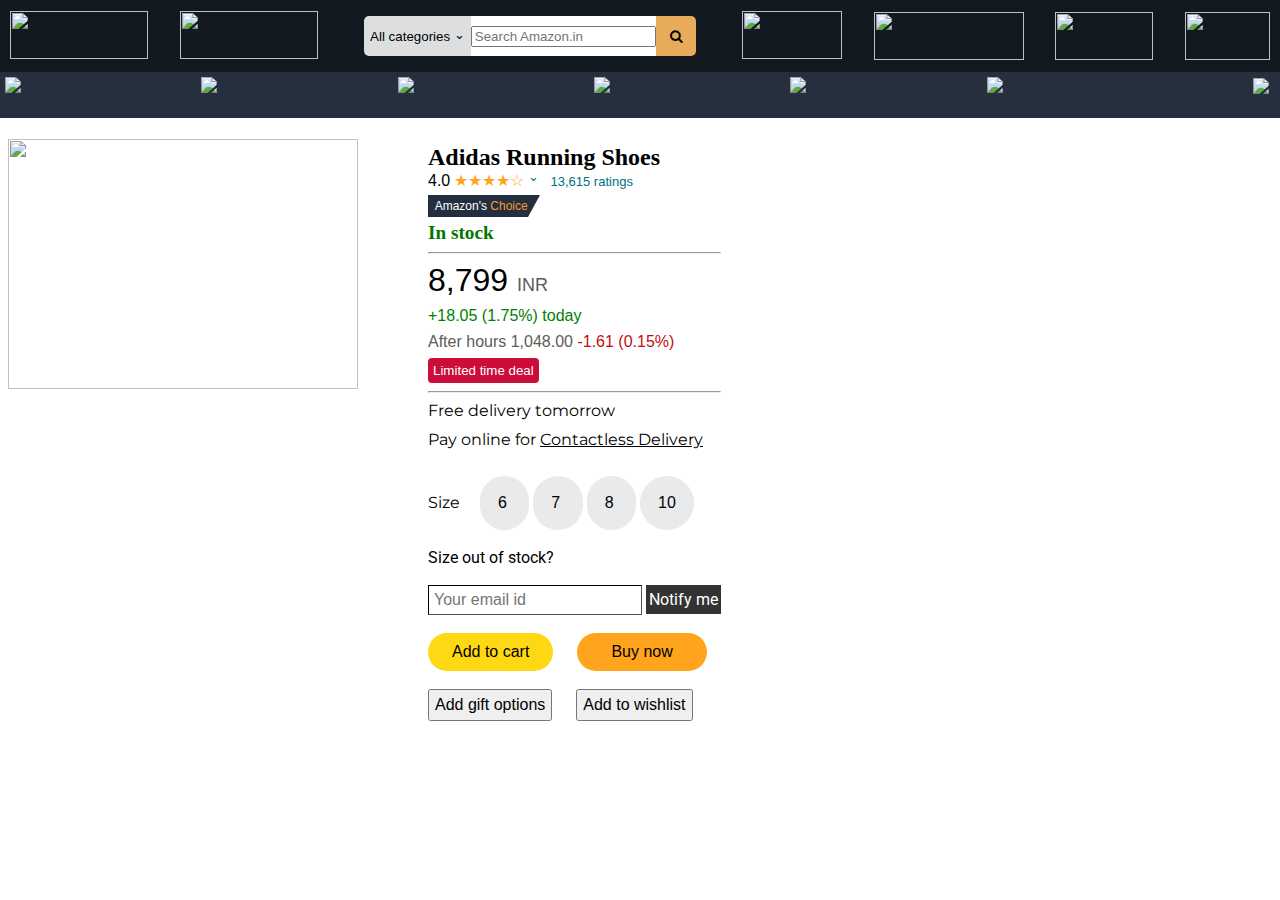
==== index.html @ af643278 "Rename ex.html to index.html" ====
<!DOCTYPE html>
<html>
  <head>
    <title>Amazon</title>

    <meta charset="UTF-8" />
    <meta http-equiv="X-UA-Compatible" content="IE=edge" />
    <meta name="viewport" content="width=device-width, initial-scale=1.0" />

    <link rel="shortcut icon" type="x-icon" href="amazonlogo.png">
    <link rel="preconnect" href="https://fonts.googleapis.com" />
    <link rel="preconnect" href="https://fonts.gstatic.com" crossorigin />
    <link
      href="https://fonts.googleapis.com/css2?family=Montserrat:ital,wght@0,100..900;1,100..900&family=Roboto:wght@400;700&display=swap"
      rel="stylesheet"/>
      <link rel="stylesheet" href="https://cdnjs.cloudflare.com/ajax/libs/font-awesome/4.7.0/css/font-awesome.min.css">

    <link rel="stylesheet" href="style.css"/>
  </head>

  <body>
    <a href="https://www.amazon.in" class="amaz">Back to Amazon</a>
    <br /><br />
    <nav class="navbar">
      <div class="navdiv">
          <div class="logo"><button class="logo1"><img class="logoimg" src="amazonlogo.png"></button></div>
          <div><button class="deliverlogo"><img class="deliimg" src="css/deliverto.png"></button></div>
          <div style="display: flex; flex-flow: row; resize: horizontal;" class="srwhole">
              <div><button class="cate">All categories <span style="position: relative; top: -2px;">&#8964;</span></button></div>
              <div class="searchbar"><button class="sbutton">
              <input type="search" placeholder="Search Amazon.in"></button></div>
              <div><button class="sicon"><i class="fa fa-search"></i></button></div>
          </div>
          <div ><button class="endiv"><img class="en" src="css/flag.png"></button></div>
          <div><button class="acc"><img class="accimg" src="css/account.png"></button></div>
          <div><button class="ret"><img class="retimg" src="css/retandod.png"></button></div>
          <div><button class="cartama"><img class="cartimg" src="css/cart.png"></button></div>
      </div>

  <nav class="navbar2">
      <div class="navdiv2">
          <div><button class="b1"><img class="b1img" src="css/b1.png"></button></div>
          <div><button class="b1"><img class="b1img" src="css/b2.png"></button></div>
          <div><button class="b1"><img class="b1img" src="css/b3.png"></button></div>
          <div><button class="b1"><img class="b1img" src="css/b4.png"></button></div>
          <div><button class="b1"><img class="b1img" src="css/b5.png"></button></div>
          <div><button class="b1"><img class="b1img" src="css/b6.png"></button></div>
          <div><button class="b2"><img class="b2img" src="css/b7.png"></button></div>
      </div>
  </nav>

  </nav>
    <div class="container">
      <div class="div1"><img class="imgg" src="css/imgg.jpeg" /></div>

      <div class="div2">
        <a class="nike" style="font-size: x-large">Adidas Running Shoes</a>
        <br>
        <div style="color: rgb(255, 164, 28); display: inline">
            <span style="color: black; font-family: Arial, Helvetica, sans-serif"
              >4.0</span> ★★★★☆</div>
              <div class="wrap">
                  <div class="myDIV">&#8964; &nbsp;</div>
                  <div class="hide">
                
                    <div style="color: rgb(255, 164, 28); display: inline; font-size:large;">★★★★☆ 
                    <span style="color: black; font-family: Arial, Helvetica, sans-serif; font-size: large;"
                      >&nbsp; 4 out of 5</span></div><br><hr>
                    <div style="font-size: large; font-family: Arial, Helvetica, sans-serif; color: rgb(70, 69, 69);">13,615 global ratings</div> <br>
                    
                    <div class="staar">5 star &nbsp; &nbsp;<div class="progress1"><div class="line1" style="width: 50%;"></div></div> &nbsp; &nbsp;50%</div>
                    <div class="staar">4 star &nbsp; &nbsp;<div class="progress1"><div class="line1" style="width: 26%;"></div></div> &nbsp; &nbsp;26%</div>
                    <div class="staar">3 star &nbsp; &nbsp;<div class="progress1"><div class="line1" style="width: 10%;"></div></div> &nbsp; &nbsp;10%</div>
                    <div class="staar">2 star &nbsp; &nbsp;<div class="progress1"><div class="line1" style="width: 4%;"></div></div> &nbsp; &nbsp;4%</div>
                    <div class="staar">1 star &nbsp; &nbsp;<div class="progress1"><div class="line1" style="width: 9%;"></div></div> &nbsp; &nbsp;9%</div><hr>
                    
              </div>
              <div class="rate">13,615 ratings</div>     
        <div class="grd">
            <div class="div3"></div>
            <div class="div4">&nbsp;&nbsp;Amazon's <span style="color: rgb(246, 153, 49);">Choice</span></div>
            </div>      
        <a class="price">In stock</a><hr>
        <p class="point">8,799 <span class="usd">INR</span></p>
        <p class="today">+18.05 (1.75%) today</p>
        <p class="after">
          After hours 1,048.00 <span class="sum">-1.61 (0.15%)</span>
        </p>
        <div class="ltd">Limited time deal</div><hr>
        <a style="font-size: medium; font-family: Montserrat;">Free delivery tomorrow</a>
        <p class="deli">Pay online for <u>Contactless Delivery</u></p>
        <br /><br />
        <a class="sizestyle">Size &nbsp; &nbsp;</a>
        <button class="size">6&nbsp;</button>
        <button class="size">7&nbsp;</button>
        <button class="size">8&nbsp;</button>

        <button class="size">10</button><br /><br />
        <a style="font-family: Roboto">Size out of stock?</a><br /><br />
        <input type="text" placeholder="Your email id" class="notify" />
        <button class="nome">Notify me</button>
        <br /><br /><a href="https://www.amazon.in"
          ><button class="cart">Add to cart</button></a>
        <button class="buy">Buy now</button>
        <br /><br />
        <button class="gift">Add gift options</button>
        <button class="wish">Add to wishlist</button>
      </div>
    </div>
  </body>
</html>
---- style.css ----
.amaz {
  color: rgb(0, 113, 133);
}

.nike {
  font-weight: bold;
}

.price {
  font-size: larger;
  color: rgb(0, 118, 0);
  font-weight: bold;
}

.cart {
  background-color: rgb(255, 216, 20);
  padding-top: 10px;
  padding-bottom: 10px;
  padding-left: 24px;
  padding-right: 24px;
  border: none;
  border-radius: 30px;
  font-size: medium;
  cursor: pointer;
  margin-right: 20px;
  transition: 0.15s;
  margin-top: 0px;
}

.buy {
  background-color: rgb(255, 164, 28);
  padding-top: 10px;
  padding-bottom: 10px;
  padding-left: 34px;
  padding-right: 34px;
  border: none;
  border-radius: 30px;
  font-size: medium;
  cursor: pointer;
  transition: 0.15s;
}

.gift {
  font-size: medium;
  margin-right: 10px;
  padding-top: 5px;
  padding-bottom: 5px;
  padding-left: 5px;
  padding-right: 5px;
}

.wish {
  font-size: medium;
  margin-left: 10px;
  padding-top: 5px;
  padding-bottom: 5px;
  padding-left: 5px;
  padding-right: 5px;
}

.point {
  font-family: Arial, Helvetica, sans-serif;
  font-size: xx-large;
  margin-top: 8px;
  margin-bottom: 8px;
}

.usd {
  font-size: large;
  color: rgb(93, 91, 91);
}

.today {
  margin-top: 0px;
  color: green;
  font-size: medium;
  font-family: Arial, Helvetica, sans-serif;
  margin-bottom: 8px;
}

.after {
  font-family: Arial, Helvetica, sans-serif;
  color: rgb(93, 91, 91);
  margin-top: 0px;
  margin-bottom: 7px;
}

.sum {
  color: rgb(191, 13, 13);
}

.deli {
  font-family: Montserrat;
  margin-top: 20px;
  line-height: 0px;
  margin-bottom: 0px;
}

.sizestyle {
  font-family: Montserrat;
}

.size {
  padding: 18px 18px 18px 18px;
  border-radius: 50px;
  border: 0px;
  font-size: medium;
  background-color: rgb(233, 234, 236);
  transition: 0.15s;
}

.nostock {
  font-family: Roboto;
  position: relative;
  opacity: 0.5;
  top: -35px;
  font-size: xxx-large;
  margin-bottom: 0px;
  padding-bottom: 0px;
}

.size9 {
  padding: 18px 18px 0px 18px;
  border-radius: 50px;
  border: 0px;
  font-size: medium;
  background-color: rgb(233, 234, 236);
  transition: 0.15s;
  opacity: 0.8px;
  height: 55px;
}

.notify {
  font-size: medium;
  border-width: 0.5px;
  border-color: black;
  padding: 5px 0px 5px 5px;
}

.nome {
  font-family: Roboto;
  font-size: medium;
  padding: 5px 3px 5px 3px;
  background-color: rgb(51, 51, 51);
  color: rgb(255, 255, 255);
  border: none;
}

.imgg {
  height: 250px;
  width: 350px;
  object-fit: cover;
  object-position: bottom;
  display: inline-block;
}

.ltd {
  border: 2px solid rgb(204, 12, 57);
  border-radius: 4px;
  width: fit-content;
  padding: 3px;
  background-color: rgb(204, 12, 57);
  color: white;
  font-size: smaller;
  font-family: Arial, Helvetica, sans-serif;
  margin-top: 0px;
  margin-bottom: 8px;
}

.div3{
  border-top: 22px solid rgb(35, 47, 62);
  border-right: 12px solid transparent;
  width: 100px;
  place-items: center;
  grid-column: 1/3;
  }

 .grd{
  display: grid;
  grid-template-columns: repeat(2,1fr);
  width: 116px;
 } 

 .div3, .div4 {
  grid-row: 1/2; 
  margin-top: 5px;
  margin-bottom: 5px;
 }

 .div4{
  color: white;
  grid-column: 1/-1;
  font-size: 12px;
  align-self: center;
  font-family: Arial, Helvetica, sans-serif;
 }

.amaz:hover {
  color: #9f6934;
}

.cart:hover {
  background-color: #f1bd54;
  transition: 0.15s;
  padding-left: 35px;
  padding-right: 35px;
  padding-top: 12px;
  padding-bottom: 12px;
}

.buy:hover {
  background-color: rgb(232, 141, 4);
  transition: 0.15s;
  padding-left: 44px;
  padding-right: 44spx;
  padding-top: 12px;
  padding-bottom: 12px;
}

.gift:hover {
  padding-left: 5px;
  padding-right: 15px;
  margin-right: 0px;
  cursor: pointer;
}

.wish:hover {
  padding-left: 15px;
  padding-right: 15px;
  margin-left: 0px;
  cursor: pointer;
}

.size:hover {
  background-color: rgb(204, 205, 207);
  cursor: pointer;
}

.nome:hover {
  cursor: pointer;
  opacity: 0.8;
  transition: 0.15s;
}

.cart:active {
  opacity: 0.5;
}

.buy:active {
  opacity: 0.5;
}

.size:active {
  opacity: 0.5;
}

.container {
  display: flex;
  flex-direction: row;
  gap: 70px;
}

.rate{
  display: inline;
  color: rgb(0, 113, 133);
  font-family: sans-serif;
  font-size: small;
}
.rate:hover {
  color: rgb(199, 81, 31);
  text-decoration: underline;
}

.hide {
  display: none;
  border: 2px solid transparent;
  border-radius: 5px;
  width: 240px;
  padding: 20px;
  box-shadow: 0 0 8px rgb(96, 94, 94);
  position: absolute;
  background-color: white;
  z-index: 1000000;
}

.wrap:hover > .hide{
  display: block;
  margin-left: 80px;
}

.myDIV {
  display: inline;
  color: rgb(0, 113, 133);
  font-family: Arial, Helvetica, sans-serif;
  font-size: small;
  position: relative; top: -5px
}

.wrap{
  display: inline;
  position: relative;
}

.progress1{
  border: 0.5px solid rgb(76, 74, 74);
  border-radius: 2px;
  height: 10px;
  width: 150px;
  vertical-align: text-bottom;
  position: relative;
  bottom: -2px;
}

.line1{
  height: 10px;
  background-color: rgb(255, 164, 28);
}

.staar{
  color: rgb(0, 113, 133);
  display: flex; 
  font-size: small ;
  font-family: Arial, Helvetica, sans-serif;
}
.navdiv{
  display: flex;
  flex-flow: row;
  background-color: rgb(18, 25, 33);
  padding: 5px;
  height: 70px;
  width: auto;
  position: fixed;
  top: 0px;
  right: 0px;
  left: 0px;
  justify-content: space-between;
}
.logoimg{
  height: 48px;
  width: 138px;
}
.logo1{
  position: relative;
  padding: 0px;
  margin: 0px;
  border: 0px;
  height: 62px;
  object-fit: fill;
  background-color: rgb(18, 25, 33);
  margin-left: 5px;
}
.deliverlogo{
  position: relative;
  padding: 0px;
  margin: 0px;
  border: 0px;
  height: 62px;
  background-color: rgb(18, 25, 33);
}
.deliimg{
  height: 48px;
  width: 138px;
}
.srwhole{
  padding-left: 15px;
  padding-right: 15px;
  margin-bottom: 0px;
  height: 62px;
}
.srwhole:hover{
  border: 1px solid white;
  padding-left: 14px;
  padding-right: 14px;
  transition: 0.15s;
}
.searchbar{
  padding: 0px;
  margin:0px;
  border: 0px;
  border-radius: 0px;
  height: 40px;
}
.sbutton{
  padding: 0px;
  height: 40px;
  margin-top: -1px;
  border: 0px;
  background-color: white;
  position: relative;
  top: 12px;
  
}
.cate{
  background-color: rgba(255, 255, 255, 0.857);
  border: 0px;
  border-top-left-radius: 5px;
  border-bottom-left-radius: 5px;
  position: relative;
  top: 11px;
  height: 40px;
}
.sicon{
  height: 40px;
  border: 0px;
  border-radius: 0px;
  background-color: rgb(232, 171, 90);
  width: 40px;
  position: relative;
  top: 11px;
  border-top-right-radius: 5px;
  border-bottom-right-radius: 5px;
}

.en{
  height: 48px;
  width: 100px;
}
.endiv{
  position: relative;
  padding: 0px;
  margin-top: 0px;
  border: 0px;
  height: 62px;
  background-color: rgb(18, 25, 33);
}
.acc{
  position: relative;
  padding: 0px;
  margin-top: 1px;
  border: 0px;
  height: 62px;
  background-color: rgb(18, 25, 33); 
}
.accimg{
  height: 48px;
  width: 150px;
}
.ret{
  position: relative;
  padding: 0px;
  margin-top: 1px;
  border: 0px;
  height: 62px;
  background-color: rgb(18, 25, 33);
}
.retimg{
  height: 48px;
  width: 98px;
}
.cartama{
  position: relative;
  padding: 0px;
  margin-top: 1px;
  border: 0px;
  height: 62px;
  background-color: rgb(18, 25, 33);
  margin-right: 5px;
}
.cartimg{
  height: 48px;
  width: 85px;
}
.logo1:hover{
  border: 1px solid white;
}
.deliverlogo:hover{
  border: 1px solid white;
}
.endiv:hover{
  border: 1px solid white;
}
.acc:hover{
  border: 1px solid white;
}
.ret:hover{
  border: 1px solid white;
}
.cartama:hover{
  border: 1px solid white;
}

.navdiv2{
  display: flex;
  flex-flow: row;
  background-color: rgb(38, 47, 62);
  padding: 5px;
  height: 36px;
  width: auto;
  position: fixed;
  top: 72px;
  right: 0px;
  left: 0px;
  justify-content: space-between;
}   
.b1{
  padding: 0px;
  border: 0px;
  background-color: rgb(38, 47, 62);;

}
.b1img{
  height: 32px;
}
.b1:hover{
  border: 1px solid white;
  transition: 0.15s;
}
.b2{
  padding-left: 70px;
  border: 0px;
  background-color: rgb(38, 47, 62);;

}
.b2img{
  height: 29px;
}
.b2:hover{
  border: 1px solid white;
  transition: 0.15s;
}
.div1{
  margin-top: 95px;
}
.div2{
  margin-top: 100px;
}
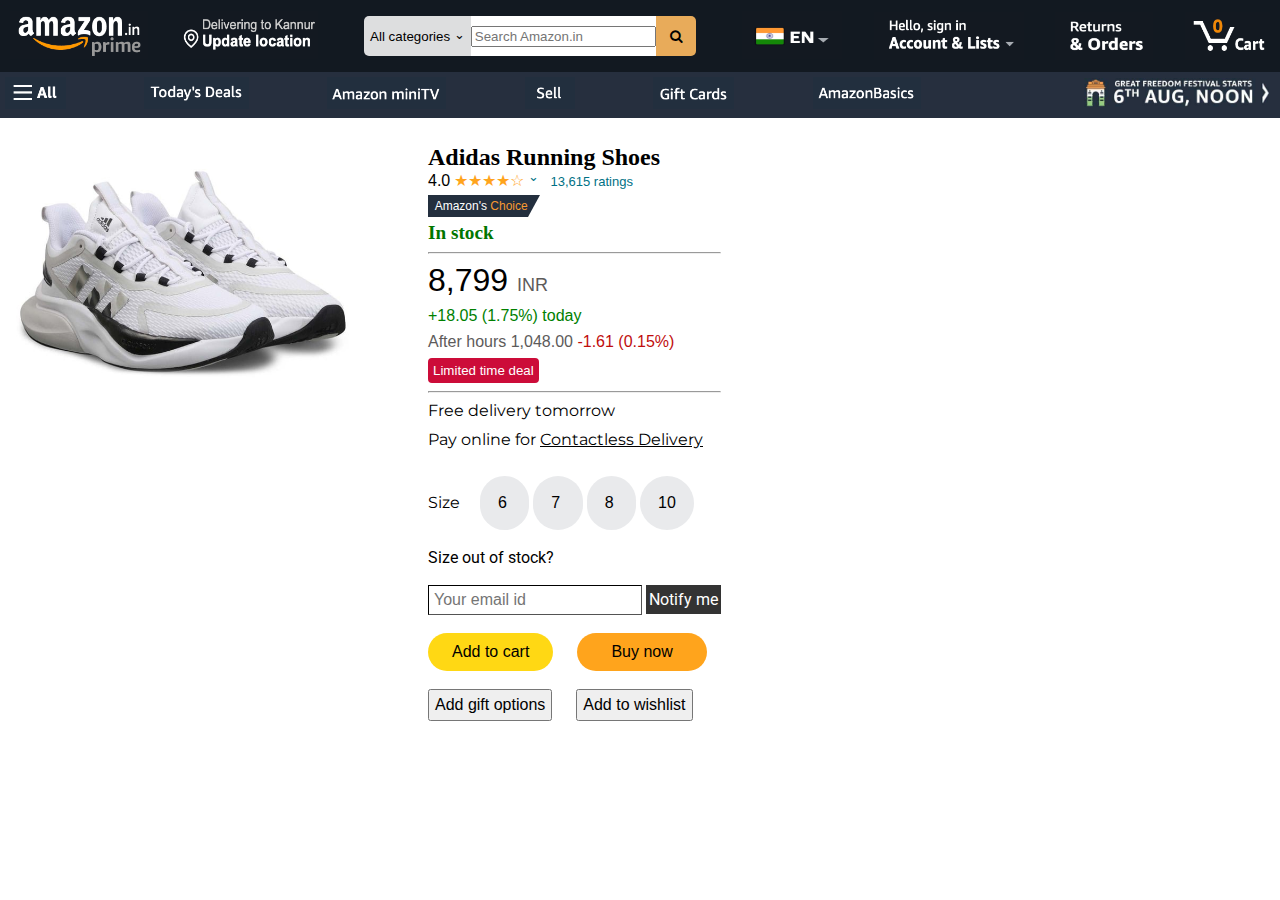
==== commit 3016adac: "Update index.html" ====
--- a/index.html
+++ b/index.html
@@ -7,7 +7,7 @@
     <meta http-equiv="X-UA-Compatible" content="IE=edge" />
     <meta name="viewport" content="width=device-width, initial-scale=1.0" />
 
-    <link rel="shortcut icon" type="x-icon" href="amazonlogo.png">
+    <link rel="shortcut icon" type="x-icon" href="css/amazonlogo.png">
     <link rel="preconnect" href="https://fonts.googleapis.com" />
     <link rel="preconnect" href="https://fonts.gstatic.com" crossorigin />
     <link
@@ -23,7 +23,7 @@
     <br /><br />
     <nav class="navbar">
       <div class="navdiv">
-          <div class="logo"><button class="logo1"><img class="logoimg" src="amazonlogo.png"></button></div>
+          <div class="logo"><button class="logo1"><img class="logoimg" src="css/amazonlogo.png"></button></div>
           <div><button class="deliverlogo"><img class="deliimg" src="css/deliverto.png"></button></div>
           <div style="display: flex; flex-flow: row; resize: horizontal;" class="srwhole">
               <div><button class="cate">All categories <span style="position: relative; top: -2px;">&#8964;</span></button></div>
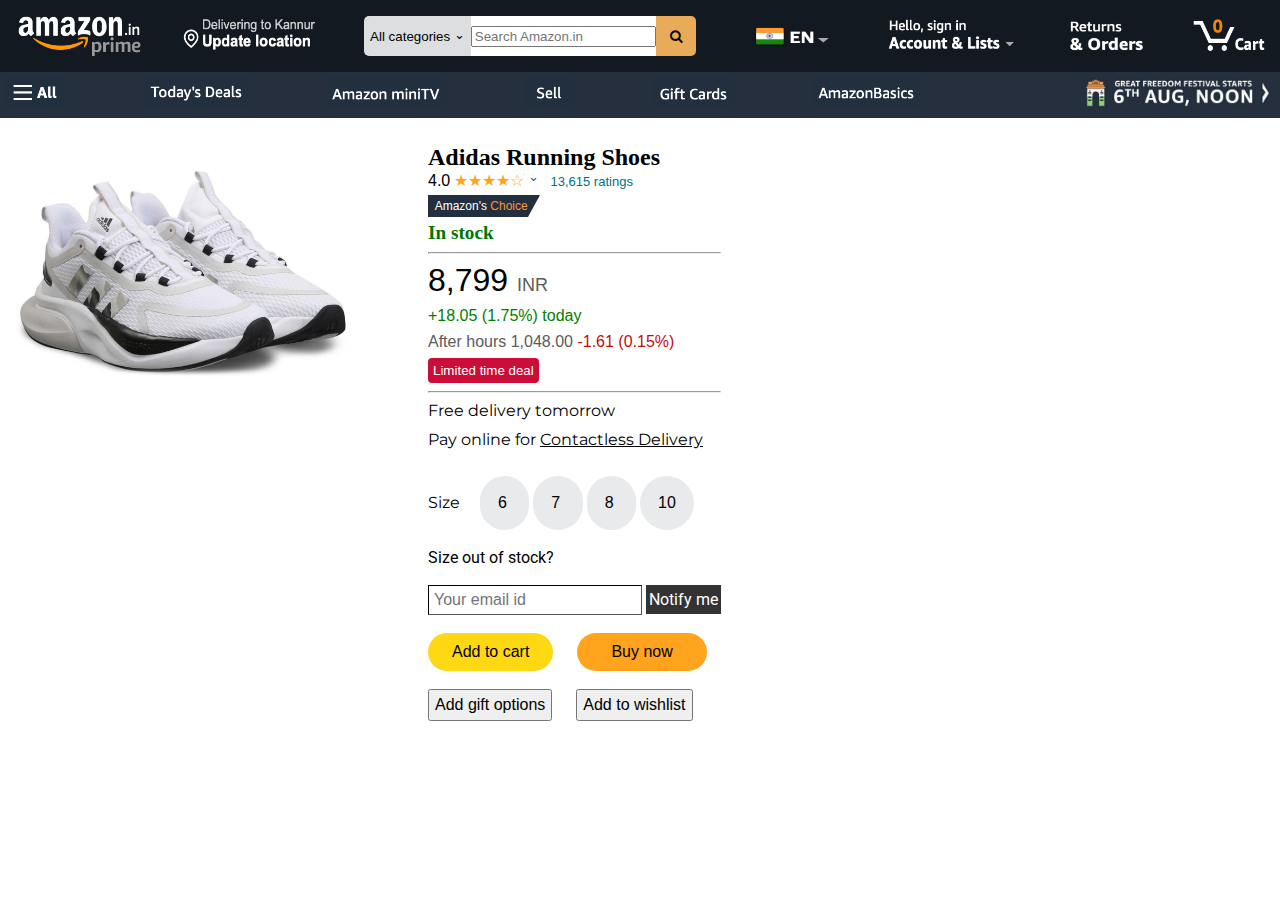
==== commit 30f78f1e: "Update index.html" ====
--- a/index.html
+++ b/index.html
@@ -7,7 +7,7 @@
     <meta http-equiv="X-UA-Compatible" content="IE=edge" />
     <meta name="viewport" content="width=device-width, initial-scale=1.0" />
 
-    <link rel="shortcut icon" type="x-icon" href="css/amazonlogo.png">
+    <link rel="shortcut icon" type="x-icon" href="css/Amazonicon.jpeg">
     <link rel="preconnect" href="https://fonts.googleapis.com" />
     <link rel="preconnect" href="https://fonts.gstatic.com" crossorigin />
     <link
@@ -74,7 +74,7 @@
                     <div class="staar">2 star &nbsp; &nbsp;<div class="progress1"><div class="line1" style="width: 4%;"></div></div> &nbsp; &nbsp;4%</div>
                     <div class="staar">1 star &nbsp; &nbsp;<div class="progress1"><div class="line1" style="width: 9%;"></div></div> &nbsp; &nbsp;9%</div><hr>
                     
-              </div>
+              </div></div>
               <div class="rate">13,615 ratings</div>     
         <div class="grd">
             <div class="div3"></div>
